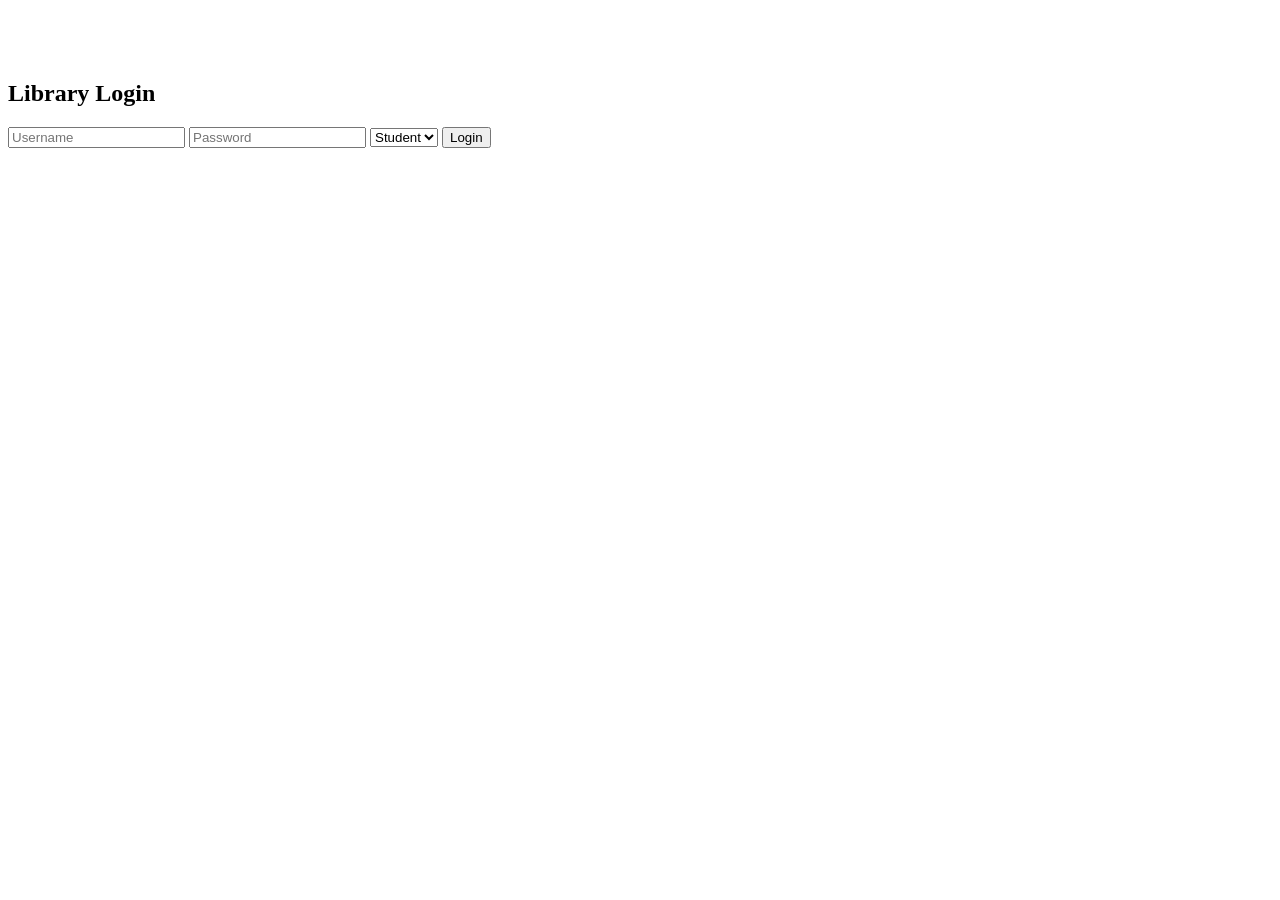
==== index.html @ 7b1b84c2 "Create index.html" ====
<!DOCTYPE html>
<html>
<head>
    <title>LMS Login</title>
    <link rel="stylesheet" href="style.css">
</head>
<body>
<h1 style="text-align:center; color:white;">Library Management System</h1>
<div class="login-container">
    <h2>Library Login</h2>

    <input type="text" placeholder="Username" id="username">
    <input type="password" placeholder="Password" id="password">

    <select id="role">
        <option value="student">Student</option>
        <option value="admin">Admin</option>
    </select>

    <button onclick="login()">Login</button>
</div>

<script src="script.js"></script>
</body>
</html>
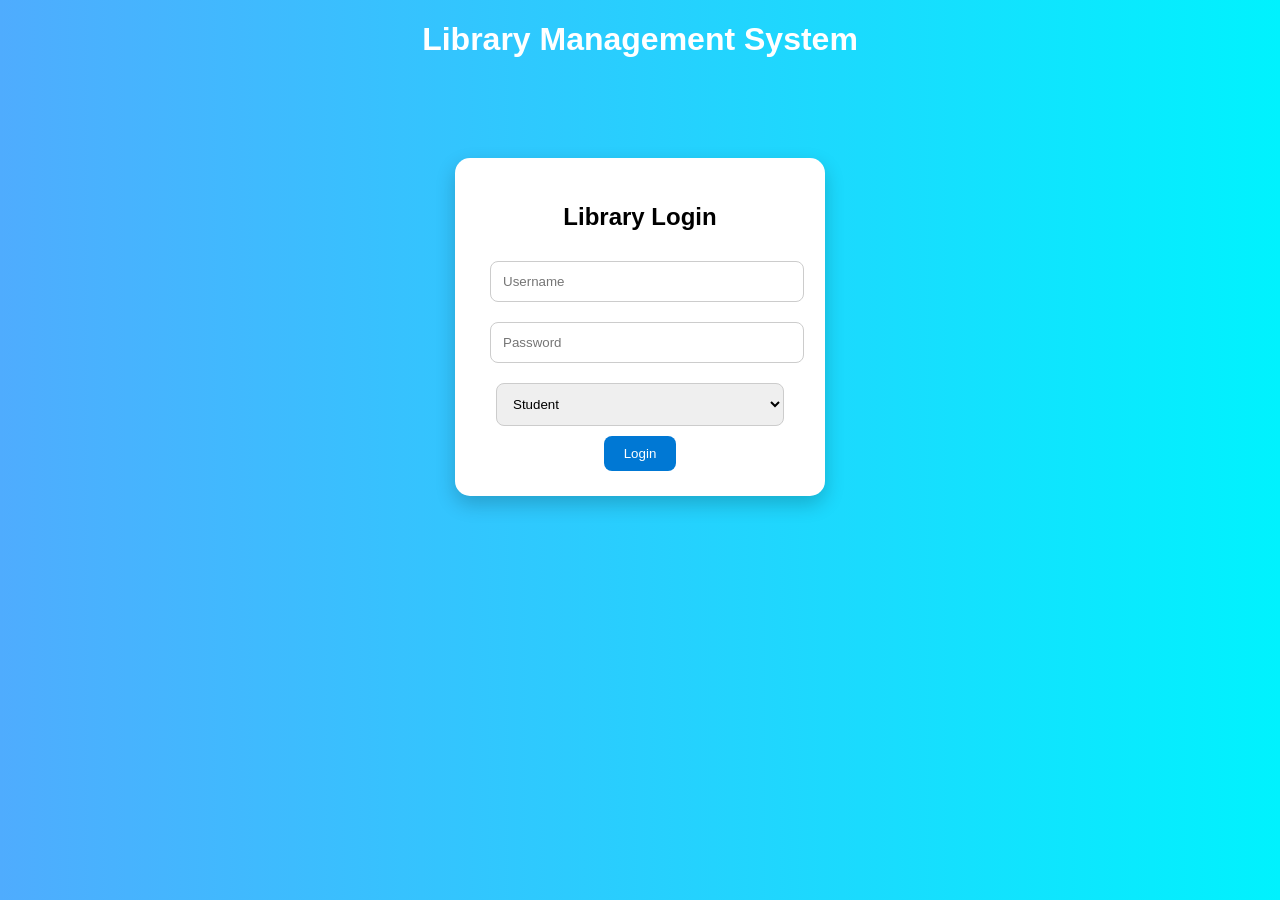
==== commit af70300a: "first commit" ====
--- a/index.html
+++ b/index.html
@@ -22,4 +22,4 @@
 
 <script src="script.js"></script>
 </body>
-</html>
+</html>
--- a/style.css
+++ b/style.css
@@ -0,0 +1,90 @@
+body {
+    font-family: 'Segoe UI', sans-serif;
+    background: linear-gradient(to right, #4facfe, #00f2fe);
+    margin: 0;
+    padding: 0;
+}
+
+/* Login + Forms */
+.login-container {
+    width: 320px;
+    margin: 100px auto;
+    padding: 25px;
+    background: white;
+    text-align: center;
+    border-radius: 15px;
+    box-shadow: 0 8px 20px rgba(0,0,0,0.2);
+}
+
+input, select {
+    width: 90%;
+    padding: 12px;
+    margin: 10px;
+    border-radius: 8px;
+    border: 1px solid #ccc;
+}
+
+button {
+    padding: 10px 20px;
+    background: #0078D4;
+    color: white;
+    border: none;
+    border-radius: 8px;
+    cursor: pointer;
+    transition: 0.3s;
+}
+
+button:hover {
+    background: #005fa3;
+}
+
+/* Dashboard */
+.dashboard {
+    display: flex;
+    justify-content: center;
+    gap: 25px;
+    margin-top: 50px;
+}
+
+.card {
+    background: white;
+    padding: 25px;
+    width: 180px;
+    text-align: center;
+    border-radius: 15px;
+    box-shadow: 0 8px 20px rgba(0,0,0,0.2);
+    transition: transform 0.3s;
+}
+
+.card:hover {
+    transform: scale(1.05);
+}
+
+/* Table */
+table {
+    background: white;
+    border-collapse: collapse;
+    margin-top: 20px;
+    box-shadow: 0 5px 15px rgba(0,0,0,0.2);
+}
+
+th {
+    background: #0078D4;
+    color: white;
+    padding: 10px;
+}
+
+td {
+    padding: 10px;
+    text-align: center;
+}
+
+/* Search bar */
+#search {
+    display: block;
+    margin: 20px auto;
+    padding: 10px;
+    width: 40%;
+    border-radius: 8px;
+    border: 1px solid #ccc;
+}
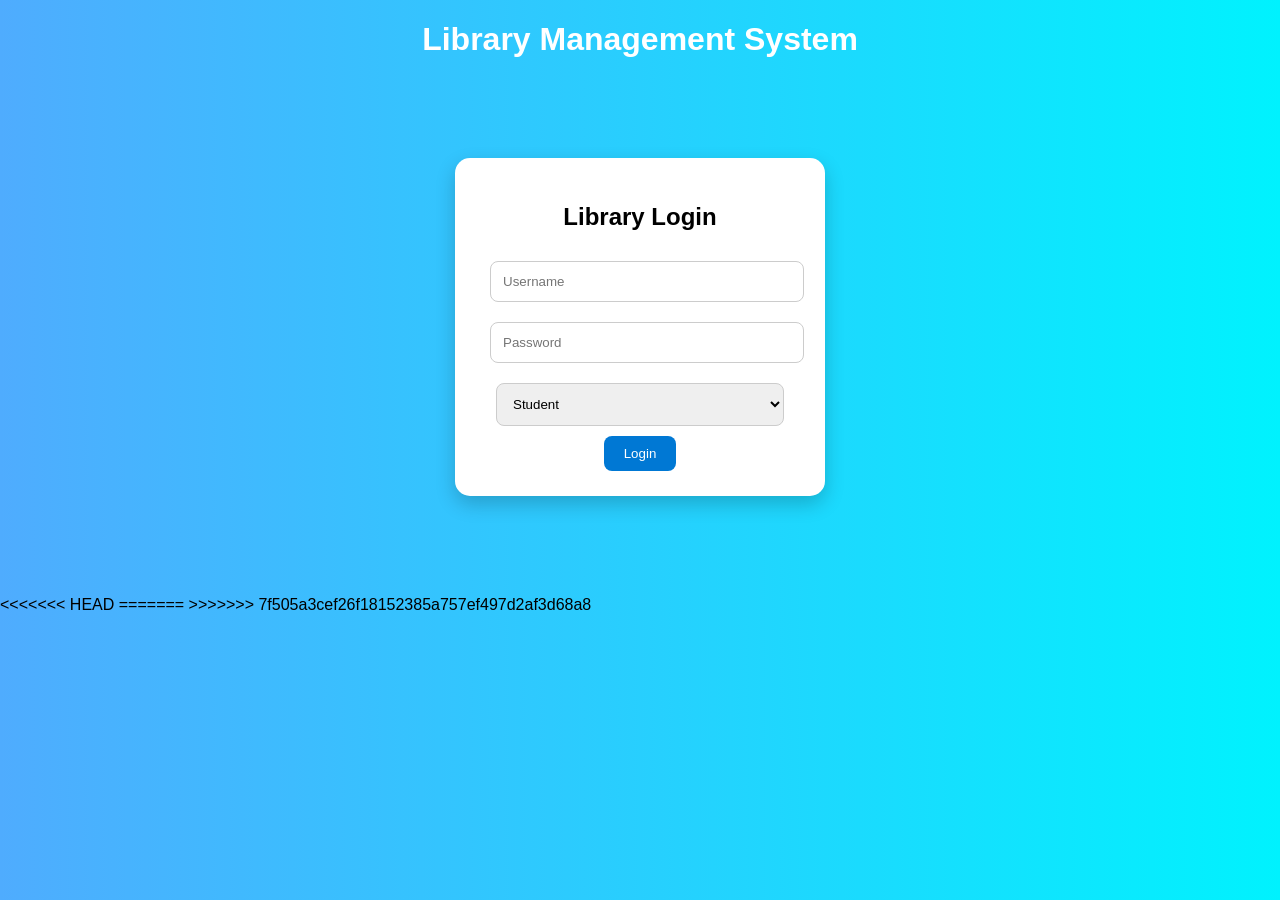
==== commit ded4646a: "merge fixed" ====
--- a/index.html
+++ b/index.html
@@ -22,4 +22,8 @@
 
 <script src="script.js"></script>
 </body>
-</html>+<<<<<<< HEAD
+</html>
+=======
+</html>
+>>>>>>> 7f505a3cef26f18152385a757ef497d2af3d68a8
--- a/style.css
+++ b/style.css
@@ -87,4 +87,8 @@
     width: 40%;
     border-radius: 8px;
     border: 1px solid #ccc;
-}+<<<<<<< HEAD
+}
+=======
+}
+>>>>>>> 7f505a3cef26f18152385a757ef497d2af3d68a8
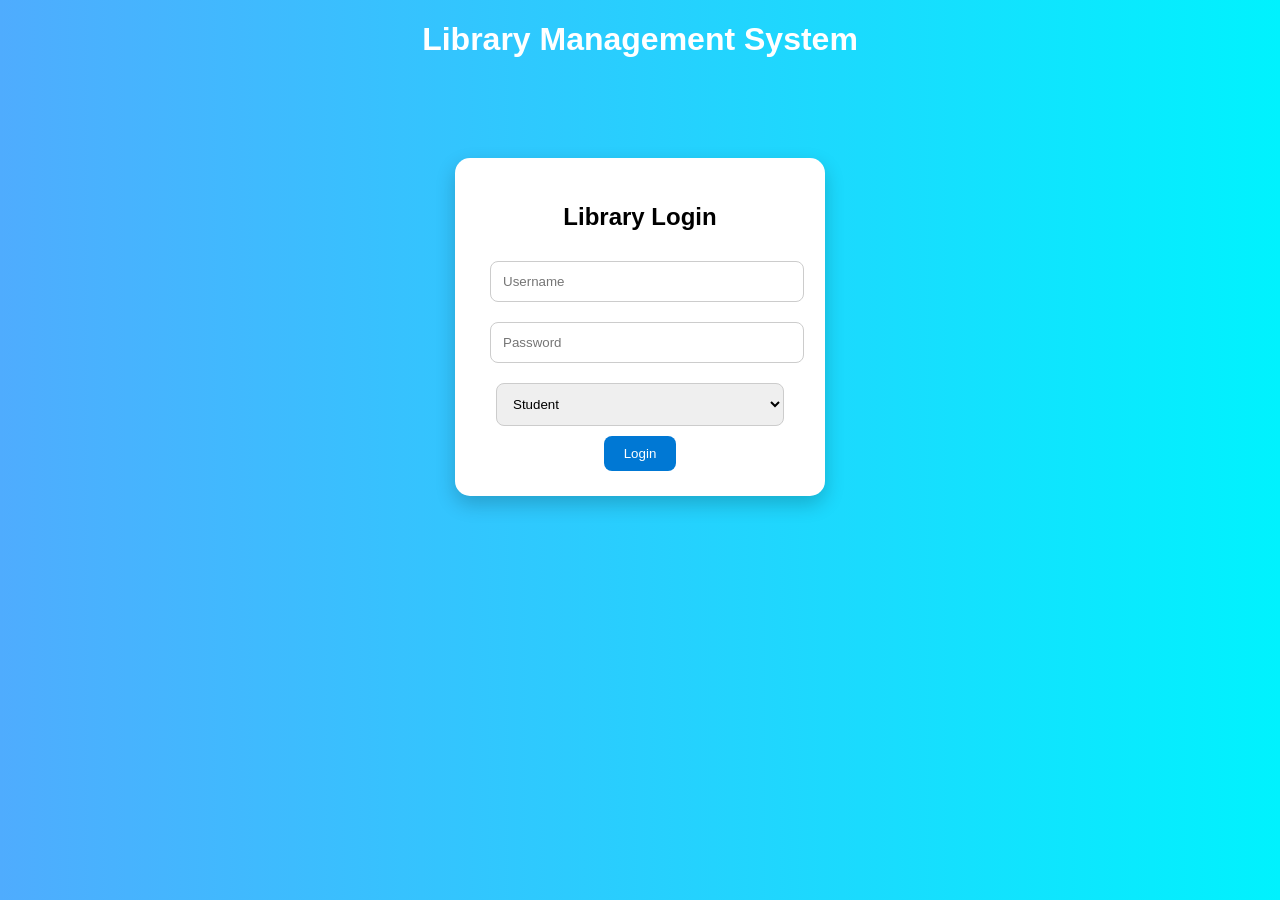
==== commit 0f9f0af1: "fix" ====
--- a/index.html
+++ b/index.html
@@ -22,8 +22,3 @@
 
 <script src="script.js"></script>
 </body>
-<<<<<<< HEAD
-</html>
-=======
-</html>
->>>>>>> 7f505a3cef26f18152385a757ef497d2af3d68a8
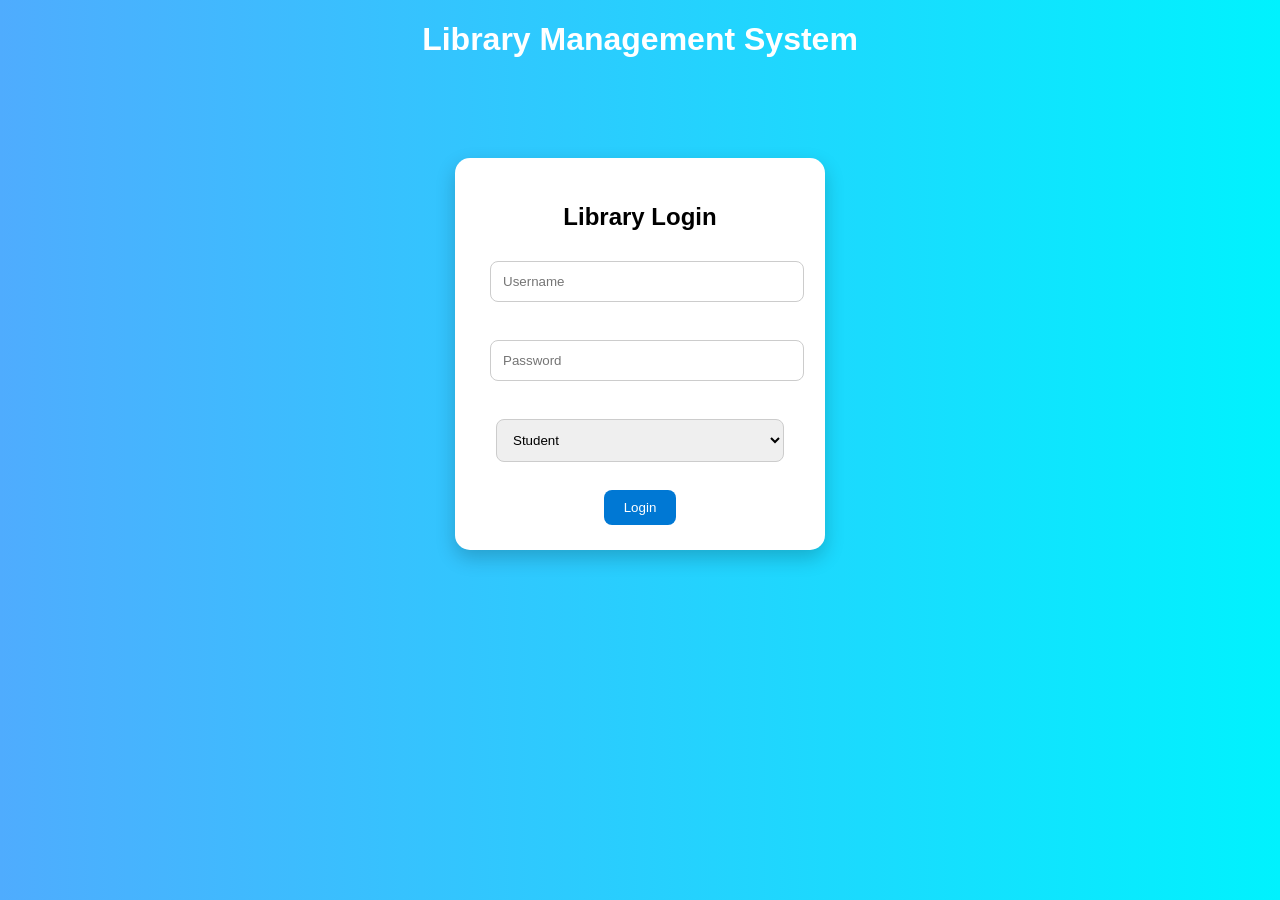
==== commit a768d578: "fix navigation paths" ====
--- a/index.html
+++ b/index.html
@@ -4,21 +4,26 @@
     <title>LMS Login</title>
     <link rel="stylesheet" href="style.css">
 </head>
+
 <body>
+
 <h1 style="text-align:center; color:white;">Library Management System</h1>
+
 <div class="login-container">
     <h2>Library Login</h2>
 
-    <input type="text" placeholder="Username" id="username">
-    <input type="password" placeholder="Password" id="password">
+    <input type="text" placeholder="Username" id="username"><br><br>
+
+    <input type="password" placeholder="Password" id="password"><br><br>
 
     <select id="role">
         <option value="student">Student</option>
         <option value="admin">Admin</option>
-    </select>
+    </select><br><br>
 
     <button onclick="login()">Login</button>
 </div>
 
 <script src="script.js"></script>
-</body>
+
+</body>
--- a/style.css
+++ b/style.css
@@ -87,8 +87,5 @@
     width: 40%;
     border-radius: 8px;
     border: 1px solid #ccc;
-<<<<<<< HEAD
 }
-=======
-}
->>>>>>> 7f505a3cef26f18152385a757ef497d2af3d68a8
+
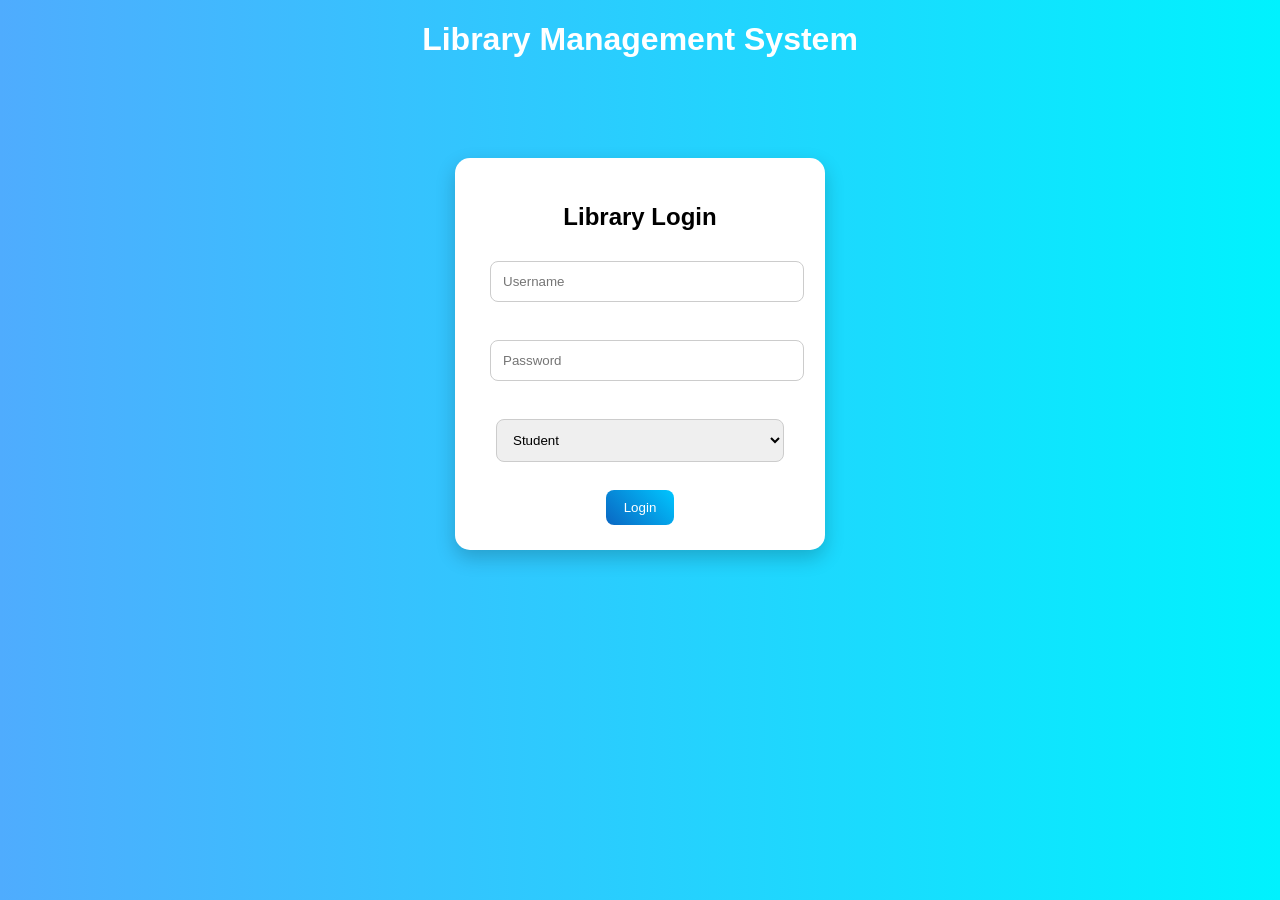
==== commit 3ae12a1d: "button style added" ====
--- a/index.html
+++ b/index.html
@@ -26,4 +26,4 @@
 
 <script src="script.js"></script>
 
-</body>+</body> 
--- a/style.css
+++ b/style.css
@@ -1,8 +1,7 @@
 body {
-    font-family: 'Segoe UI', sans-serif;
+    font-family: Arial, sans-serif;
     background: linear-gradient(to right, #4facfe, #00f2fe);
     margin: 0;
-    padding: 0;
 }
 
 /* Login + Forms */
@@ -25,17 +24,17 @@
 }
 
 button {
-    padding: 10px 20px;
-    background: #0078D4;
+    background: linear-gradient(45deg, #0a66c2, #00c6ff);
     color: white;
     border: none;
+    padding: 10px 18px;
     border-radius: 8px;
     cursor: pointer;
     transition: 0.3s;
 }
 
 button:hover {
-    background: #005fa3;
+    transform: scale(1.1);
 }
 
 /* Dashboard */
@@ -49,17 +48,17 @@
 .card {
     background: white;
     padding: 25px;
-    width: 180px;
+    border-radius: 15px;
     text-align: center;
-    border-radius: 15px;
-    box-shadow: 0 8px 20px rgba(0,0,0,0.2);
-    transition: transform 0.3s;
+    width: 220px;
+    margin: 15px;
+    box-shadow: 0 8px 20px rgba(0,0,0,0.15);
+    transition: 0.3s;
 }
 
 .card:hover {
-    transform: scale(1.05);
+    transform: translateY(-8px) scale(1.03);
 }
-
 /* Table */
 table {
     background: white;
@@ -88,4 +87,12 @@
     border-radius: 8px;
     border: 1px solid #ccc;
 }
+.navbar {
+    display: flex;
+    justify-content: space-between;
+    align-items: center;
+    background: #0a66c2;
+    color: white;
+    padding: 12px 25px;
+}
 
